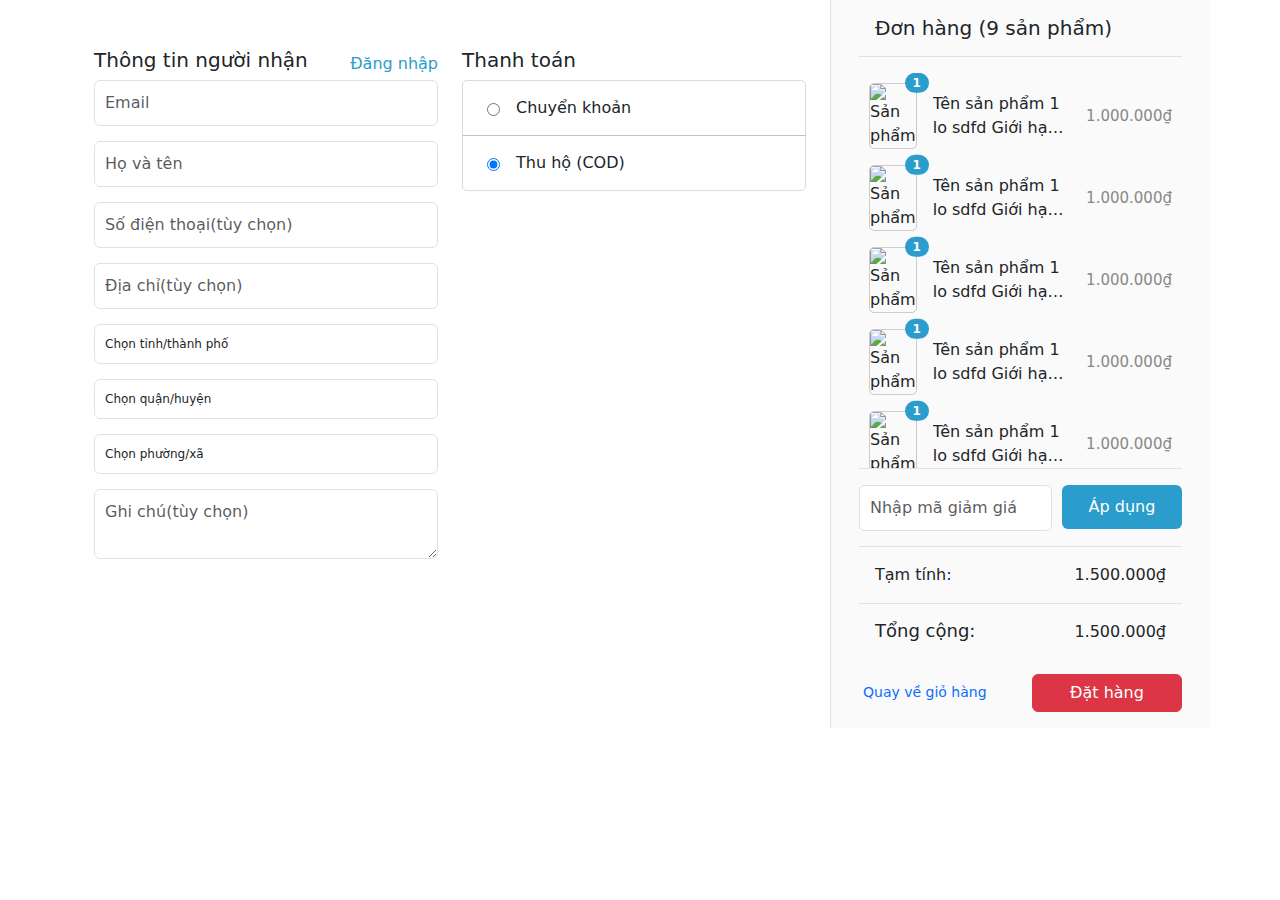
==== checkout.html @ f7be144c "add light box" ====
<!DOCTYPE html>
<html lang="vi">
    <head>
        <meta charset="UTF-8" />
        <meta name="viewport" content="width=device-width, initial-scale=1.0" />
        <title>Checkout - EGA Bike</title>
        <!-- Bootstrap CSS -->
        <link
            href="https://cdn.jsdelivr.net/npm/bootstrap@5.3.3/dist/css/bootstrap.min.css"
            rel="stylesheet"
            integrity="sha384-QWTKZyjpPEjISv5WaRU9OFeRpok6YctnYmDr5pNlyT2bRjXh0JMhjY6hW+ALEwIH"
            crossorigin="anonymous"
        />
        <!-- Font-awesome -->
        <link
            rel="stylesheet"
            href="https://cdnjs.cloudflare.com/ajax/libs/font-awesome/6.6.0/css/all.min.css"
            integrity="sha512-Kc323vGBEqzTmouAECnVceyQqyqdsSiqLQISBL29aUW4U/M7pSPA/gEUZQqv1cwx4OnYxTxve5UMg5GT6L4JJg=="
            crossorigin="anonymous"
            referrerpolicy="no-referrer"
        />
        <!-- CSS Select2 -->
        <link href="https://cdn.jsdelivr.net/npm/select2@4.1.0-rc.0/dist/css/select2.min.css" rel="stylesheet" />
        <!-- External link css -->
        <link rel="stylesheet" href="./assets/css/checkout.css" />
    </head>
    <body>
        <div class="container">
            <div class="row">
                <div class="col-md-12 col-xl-8 p-4">
                    <div class="">
                        <!-- <h3 style="color: #2a9dcc; margin-bottom: 20px">CELAH</h3> -->
                        <img
                            src="https://bizweb.dktcdn.net/100/445/219/themes/895999/assets/logo.png?1697789040374"
                            alt=""
                            class="mb-3"
                        />
                    </div>
                    <div class="row g-4">
                        <!-- Thông tin người nhận -->
                        <div class="col-md-12 col-xl-6 main-content__recipient-info">
                            <div class="d-flex justify-content-between align-items-center">
                                <h5 class="main-content__title">
                                    <span class="main-content__title-icon" style="display: none; margin-right: 8px"
                                        ><i class="fa-regular fa-address-card"></i></span
                                    >Thông tin người nhận
                                </h5>
                                <a href="#" style="color: #2a9dcc; text-decoration: none"
                                    ><span><i class="fa-regular fa-circle-user"></i></span> Đăng nhập</a
                                >
                            </div>
                            <form>
                                <div class="form-group">
                                    <input type="email" class="form-control" id="email" placeholder="Email" />
                                </div>
                                <div class="form-group">
                                    <input type="text" class="form-control" id="fullname" placeholder="Họ và tên" />
                                </div>
                                <div class="form-group">
                                    <input
                                        type="tel"
                                        class="form-control"
                                        id="phone"
                                        placeholder="Số điện thoại(tùy chọn)"
                                    />
                                </div>
                                <div class="form-group">
                                    <input
                                        type="text"
                                        class="form-control"
                                        id="address"
                                        placeholder="Địa chỉ(tùy chọn)"
                                    />
                                </div>
                                <div class="form-group">
                                    <select class="form-control" id="province" style="font-size: 12px">
                                        <option value="">Chọn tỉnh/thành phố</option>
                                        <option value="Hà Nội">Hà Nội</option>
                                        <option value="Hồ Chí Minh">Hồ Chí Minh</option>
                                        <option value="Đà Nẵng">Đà Nẵng</option>
                                    </select>
                                </div>
                                <div class="form-group">
                                    <select class="form-control" id="district" style="font-size: 12px">
                                        <option value="">Chọn quận/huyện</option>
                                        <option value="Ba Đình">Ba Đình</option>
                                        <option value="1">Quận 1</option>
                                        <option value="Ngũ Hành Sơn">Ngũ Hành Sơn</option>
                                    </select>
                                </div>
                                <div class="form-group">
                                    <select class="form-control" id="ward" style="font-size: 12px">
                                        <option value="">Chọn phường/xã</option>
                                        <option value="Phường 1">Phường 1</option>
                                        <option value="Phường 2">Phường 2</option>
                                    </select>
                                </div>
                                <div class="form-group">
                                    <textarea
                                        class="form-control"
                                        id="note"
                                        rows="2"
                                        placeholder="Ghi chú(tùy chọn)"
                                    ></textarea>
                                </div>
                            </form>
                        </div>
                        <!-- Phương thức thanh toán -->
                        <div class="col-md-12 col-xl-6 main-content__payment-method">
                            <h5 class="main-content__title">
                                <span class="main-content__title-icon" style="display: none; margin-right: 8px"
                                    ><i class="fa-solid fa-credit-card"></i></span
                                >Thanh toán
                            </h5>
                            <form>
                                <div
                                    class="form-check payment-method"
                                    style="
                                        border: 1px solid rgb(136, 136, 136, 0.3);
                                        border-top-right-radius: 5px;
                                        border-top-left-radius: 5px;
                                        margin: 0;
                                        font-size: 16px;
                                    "
                                >
                                    <input
                                        class="fs-3"
                                        type="radio"
                                        name="paymentMethod"
                                        id="transfer"
                                        value="transfer"
                                        style="transform: translateY(1px)"
                                    />
                                    <span class="icon-money"><i class="fa-solid fa-money-check-dollar"></i></span>
                                    <label
                                        class="form-check-label ms-2"
                                        style="padding: 15px 8px; width: 100%"
                                        for="transfer"
                                        >Chuyển khoản</label
                                    >
                                </div>
                                <div
                                    class="form-check payment-method"
                                    style="
                                        border: 1px solid rgb(136, 136, 136, 0.3);
                                        margin-top: -1px;
                                        border-bottom-right-radius: 5px;
                                        border-bottom-left-radius: 5px;
                                        font-size: 16px;
                                    "
                                >
                                    <input
                                        class="fs-3"
                                        type="radio"
                                        name="paymentMethod"
                                        id="cod"
                                        value="cod"
                                        checked
                                        style="transform: translateY(1px)"
                                    />
                                    <span class="icon-money"><i class="fa-solid fa-money-check-dollar"></i></span>
                                    <label
                                        class="form-check-label ms-2"
                                        style="padding: 15px 8px; width: 100%"
                                        for="cod"
                                        >Thu hộ (COD)</label
                                    >
                                </div>
                            </form>
                        </div>
                    </div>
                </div>

                <div class="col-md-12 col-xl-4 border-start" style="background-color: #fafafa">
                    <!-- Đơn hàng -->
                    <div class="order-summary p-3">
                        <h5 class="order-summary__title pt-0 p-3 border-bottom mb-3">
                            Đơn hàng (<span class="total-product_cart">9</span> sản phẩm)
                        </h5>
                        <div
                            class="order-summary__list mt-2 border-bottom mb-3"
                            style="max-height: 396px; overflow: auto; padding: 10px"
                        >
                            <div class="order-summary__item d-flex justify-content-between align-items-center mb-3">
                                <div class="d-flex align-items-center">
                                    <div class="position-relative">
                                        <img
                                            src="https://bizweb.dktcdn.net/thumb/thumb/100/521/820/products/xtouringhandlebarharness7-1296x-2e3074d3e3ce4641910e26ab1d4619d6.jpg?v=1721783257817"
                                            alt="Sản phẩm"
                                            class="mr-2"
                                            style="
                                                width: 50px;
                                                height: 50px;
                                                object-fit: contain;
                                                border: 1px solid rgba(136, 136, 136, 0.4);
                                                border-radius: 5px;
                                            "
                                        />
                                        <span
                                            class="position-absolute top-0 start-100 translate-middle badge rounded-pill"
                                            style="background-color: #2a9dcc"
                                        >
                                            1
                                            <span class="visually-hidden">unread messages</span>
                                        </span>
                                    </div>

                                    <span
                                        class="ms-3"
                                        style="
                                            max-width: 232px;
                                            margin: 0;
                                            display: -webkit-box; /* Sử dụng flexbox để định dạng dòng */
                                            -webkit-box-orient: vertical; /* Đặt chiều hướng của box thành dọc */
                                            overflow: hidden; /* Ẩn nội dung bị tràn */
                                            -webkit-line-clamp: 2; /* Giới hạn số dòng hiển thị là 2 */
                                            line-clamp: 2;
                                        "
                                        >Tên sản phẩm 1 lo sdfd Giới hạn số dòng h Tên sản phẩm 1 lo sdfd Giới hạn số
                                        dòng h</span
                                    >
                                </div>
                                <span class="" style="margin-left: 15px; color: #888; font-size: 15px">1.000.000₫</span>
                            </div>
                            <div class="order-summary__item d-flex justify-content-between align-items-center mb-3">
                                <div class="d-flex align-items-center">
                                    <div class="position-relative">
                                        <img
                                            src="https://bizweb.dktcdn.net/thumb/thumb/100/521/820/products/xtouringhandlebarharness7-1296x-2e3074d3e3ce4641910e26ab1d4619d6.jpg?v=1721783257817"
                                            alt="Sản phẩm"
                                            class="mr-2"
                                            style="
                                                width: 50px;
                                                height: 50px;
                                                object-fit: contain;
                                                border: 1px solid rgba(136, 136, 136, 0.4);
                                                border-radius: 5px;
                                            "
                                        />
                                        <span
                                            class="position-absolute top-0 start-100 translate-middle badge rounded-pill"
                                            style="background-color: #2a9dcc"
                                        >
                                            1
                                            <span class="visually-hidden">unread messages</span>
                                        </span>
                                    </div>

                                    <span
                                        class="ms-3"
                                        style="
                                            max-width: 232px;
                                            margin: 0;
                                            display: -webkit-box; /* Sử dụng flexbox để định dạng dòng */
                                            -webkit-box-orient: vertical; /* Đặt chiều hướng của box thành dọc */
                                            overflow: hidden; /* Ẩn nội dung bị tràn */
                                            -webkit-line-clamp: 2; /* Giới hạn số dòng hiển thị là 2 */
                                            line-clamp: 2;
                                        "
                                        >Tên sản phẩm 1 lo sdfd Giới hạn số dòng h Tên sản phẩm 1 lo sdfd Giới hạn số
                                        dòng h</span
                                    >
                                </div>
                                <span class="" style="margin-left: 15px; color: #888; font-size: 15px">1.000.000₫</span>
                            </div>
                            <div class="order-summary__item d-flex justify-content-between align-items-center mb-3">
                                <div class="d-flex align-items-center">
                                    <div class="position-relative">
                                        <img
                                            src="https://bizweb.dktcdn.net/thumb/thumb/100/521/820/products/xtouringhandlebarharness7-1296x-2e3074d3e3ce4641910e26ab1d4619d6.jpg?v=1721783257817"
                                            alt="Sản phẩm"
                                            class="mr-2"
                                            style="
                                                width: 50px;
                                                height: 50px;
                                                object-fit: contain;
                                                border: 1px solid rgba(136, 136, 136, 0.4);
                                                border-radius: 5px;
                                            "
                                        />
                                        <span
                                            class="position-absolute top-0 start-100 translate-middle badge rounded-pill"
                                            style="background-color: #2a9dcc"
                                        >
                                            1
                                            <span class="visually-hidden">unread messages</span>
                                        </span>
                                    </div>

                                    <span
                                        class="ms-3"
                                        style="
                                            max-width: 232px;
                                            margin: 0;
                                            display: -webkit-box; /* Sử dụng flexbox để định dạng dòng */
                                            -webkit-box-orient: vertical; /* Đặt chiều hướng của box thành dọc */
                                            overflow: hidden; /* Ẩn nội dung bị tràn */
                                            -webkit-line-clamp: 2; /* Giới hạn số dòng hiển thị là 2 */
                                            line-clamp: 2;
                                        "
                                        >Tên sản phẩm 1 lo sdfd Giới hạn số dòng h Tên sản phẩm 1 lo sdfd Giới hạn số
                                        dòng h</span
                                    >
                                </div>
                                <span class="" style="margin-left: 15px; color: #888; font-size: 15px">1.000.000₫</span>
                            </div>
                            <div class="order-summary__item d-flex justify-content-between align-items-center mb-3">
                                <div class="d-flex align-items-center">
                                    <div class="position-relative">
                                        <img
                                            src="https://bizweb.dktcdn.net/thumb/thumb/100/521/820/products/xtouringhandlebarharness7-1296x-2e3074d3e3ce4641910e26ab1d4619d6.jpg?v=1721783257817"
                                            alt="Sản phẩm"
                                            class="mr-2"
                                            style="
                                                width: 50px;
                                                height: 50px;
                                                object-fit: contain;
                                                border: 1px solid rgba(136, 136, 136, 0.4);
                                                border-radius: 5px;
                                            "
                                        />
                                        <span
                                            class="position-absolute top-0 start-100 translate-middle badge rounded-pill"
                                            style="background-color: #2a9dcc"
                                        >
                                            1
                                            <span class="visually-hidden">unread messages</span>
                                        </span>
                                    </div>

                                    <span
                                        class="ms-3"
                                        style="
                                            max-width: 232px;
                                            margin: 0;
                                            display: -webkit-box; /* Sử dụng flexbox để định dạng dòng */
                                            -webkit-box-orient: vertical; /* Đặt chiều hướng của box thành dọc */
                                            overflow: hidden; /* Ẩn nội dung bị tràn */
                                            -webkit-line-clamp: 2; /* Giới hạn số dòng hiển thị là 2 */
                                            line-clamp: 2;
                                        "
                                        >Tên sản phẩm 1 lo sdfd Giới hạn số dòng h Tên sản phẩm 1 lo sdfd Giới hạn số
                                        dòng h</span
                                    >
                                </div>
                                <span class="" style="margin-left: 15px; color: #888; font-size: 15px">1.000.000₫</span>
                            </div>
                            <div class="order-summary__item d-flex justify-content-between align-items-center mb-3">
                                <div class="d-flex align-items-center">
                                    <div class="position-relative">
                                        <img
                                            src="https://bizweb.dktcdn.net/thumb/thumb/100/521/820/products/xtouringhandlebarharness7-1296x-2e3074d3e3ce4641910e26ab1d4619d6.jpg?v=1721783257817"
                                            alt="Sản phẩm"
                                            class="mr-2"
                                            style="
                                                width: 50px;
                                                height: 50px;
                                                object-fit: contain;
                                                border: 1px solid rgba(136, 136, 136, 0.4);
                                                border-radius: 5px;
                                            "
                                        />
                                        <span
                                            class="position-absolute top-0 start-100 translate-middle badge rounded-pill"
                                            style="background-color: #2a9dcc"
                                        >
                                            1
                                            <span class="visually-hidden">unread messages</span>
                                        </span>
                                    </div>

                                    <span
                                        class="ms-3"
                                        style="
                                            max-width: 232px;
                                            margin: 0;
                                            display: -webkit-box; /* Sử dụng flexbox để định dạng dòng */
                                            -webkit-box-orient: vertical; /* Đặt chiều hướng của box thành dọc */
                                            overflow: hidden; /* Ẩn nội dung bị tràn */
                                            -webkit-line-clamp: 2; /* Giới hạn số dòng hiển thị là 2 */
                                            line-clamp: 2;
                                        "
                                        >Tên sản phẩm 1 lo sdfd Giới hạn số dòng h Tên sản phẩm 1 lo sdfd Giới hạn số
                                        dòng h</span
                                    >
                                </div>
                                <span class="" style="margin-left: 15px; color: #888; font-size: 15px">1.000.000₫</span>
                            </div>
                            <div class="order-summary__item d-flex justify-content-between align-items-center mb-3">
                                <div class="d-flex align-items-center">
                                    <div class="position-relative">
                                        <img
                                            src="https://bizweb.dktcdn.net/thumb/thumb/100/521/820/products/xtouringhandlebarharness7-1296x-2e3074d3e3ce4641910e26ab1d4619d6.jpg?v=1721783257817"
                                            alt="Sản phẩm"
                                            class="mr-2"
                                            style="
                                                width: 50px;
                                                height: 50px;
                                                object-fit: contain;
                                                border: 1px solid rgba(136, 136, 136, 0.4);
                                                border-radius: 5px;
                                            "
                                        />
                                        <span
                                            class="position-absolute top-0 start-100 translate-middle badge rounded-pill"
                                            style="background-color: #2a9dcc"
                                        >
                                            1
                                            <span class="visually-hidden">unread messages</span>
                                        </span>
                                    </div>

                                    <span
                                        class="ms-3"
                                        style="
                                            max-width: 232px;
                                            margin: 0;
                                            display: -webkit-box; /* Sử dụng flexbox để định dạng dòng */
                                            -webkit-box-orient: vertical; /* Đặt chiều hướng của box thành dọc */
                                            overflow: hidden; /* Ẩn nội dung bị tràn */
                                            -webkit-line-clamp: 2; /* Giới hạn số dòng hiển thị là 2 */
                                            line-clamp: 2;
                                        "
                                        >Tên sản phẩm 1 lo sdfd Giới hạn số dòng h Tên sản phẩm 1 lo sdfd Giới hạn số
                                        dòng h</span
                                    >
                                </div>
                                <span class="" style="margin-left: 15px; color: #888; font-size: 15px">1.000.000₫</span>
                            </div>
                            <div class="order-summary__item d-flex justify-content-between align-items-center mb-3">
                                <div class="d-flex align-items-center">
                                    <div class="position-relative">
                                        <img
                                            src="https://bizweb.dktcdn.net/thumb/thumb/100/521/820/products/xtouringhandlebarharness7-1296x-2e3074d3e3ce4641910e26ab1d4619d6.jpg?v=1721783257817"
                                            alt="Sản phẩm"
                                            class="mr-2"
                                            style="
                                                width: 50px;
                                                height: 50px;
                                                object-fit: contain;
                                                border: 1px solid rgba(136, 136, 136, 0.4);
                                                border-radius: 5px;
                                            "
                                        />
                                        <span
                                            class="position-absolute top-0 start-100 translate-middle badge rounded-pill"
                                            style="background-color: #2a9dcc"
                                        >
                                            1
                                            <span class="visually-hidden">unread messages</span>
                                        </span>
                                    </div>

                                    <span
                                        class="ms-3"
                                        style="
                                            max-width: 232px;
                                            margin: 0;
                                            display: -webkit-box; /* Sử dụng flexbox để định dạng dòng */
                                            -webkit-box-orient: vertical; /* Đặt chiều hướng của box thành dọc */
                                            overflow: hidden; /* Ẩn nội dung bị tràn */
                                            -webkit-line-clamp: 2; /* Giới hạn số dòng hiển thị là 2 */
                                            line-clamp: 2;
                                        "
                                        >Tên sản phẩm 1 lo sdfd Giới hạn số dòng h Tên sản phẩm 1 lo sdfd Giới hạn số
                                        dòng h</span
                                    >
                                </div>
                                <span class="" style="margin-left: 15px; color: #888; font-size: 15px">1.000.000₫</span>
                            </div>
                            <div class="order-summary__item d-flex justify-content-between align-items-center mb-3">
                                <div class="d-flex align-items-center">
                                    <div class="position-relative">
                                        <img
                                            src="https://bizweb.dktcdn.net/thumb/thumb/100/521/820/products/xtouringhandlebarharness7-1296x-2e3074d3e3ce4641910e26ab1d4619d6.jpg?v=1721783257817"
                                            alt="Sản phẩm"
                                            class="mr-2"
                                            style="
                                                width: 50px;
                                                height: 50px;
                                                object-fit: contain;
                                                border: 1px solid rgba(136, 136, 136, 0.4);
                                                border-radius: 5px;
                                            "
                                        />
                                        <span
                                            class="position-absolute top-0 start-100 translate-middle badge rounded-pill"
                                            style="background-color: #2a9dcc"
                                        >
                                            1
                                            <span class="visually-hidden">unread messages</span>
                                        </span>
                                    </div>

                                    <span
                                        class="ms-3"
                                        style="
                                            max-width: 232px;
                                            margin: 0;
                                            display: -webkit-box; /* Sử dụng flexbox để định dạng dòng */
                                            -webkit-box-orient: vertical; /* Đặt chiều hướng của box thành dọc */
                                            overflow: hidden; /* Ẩn nội dung bị tràn */
                                            -webkit-line-clamp: 2; /* Giới hạn số dòng hiển thị là 2 */
                                            line-clamp: 2;
                                        "
                                        >Tên sản phẩm 1 lo sdfd Giới hạn số dòng h Tên sản phẩm 1 lo sdfd Giới hạn số
                                        dòng h</span
                                    >
                                </div>
                                <span class="" style="margin-left: 15px; color: #888; font-size: 15px">1.000.000₫</span>
                            </div>
                        </div>

                        <div class="form-group d-flex justify-content-between align-items-center">
                            <input type="text" class="form-control" style="flex: 1" placeholder="Nhập mã giảm giá" />
                            <button
                                type="button"
                                class="btn btn-primary"
                                style="
                                    width: 120px;
                                    margin-left: 10px;
                                    background-color: #2a9dcc;
                                    outline: none;
                                    border: none;
                                    padding: 10px 0;
                                    transform: translateY(-1px);
                                "
                            >
                                Áp dụng
                            </button>
                        </div>

                        <div class="d-flex justify-content-between border-top p-3">
                            <p class="m-0">Tạm tính:</p>
                            <span>1.500.000₫</span>
                        </div>
                        <div class="d-flex justify-content-between border-top p-3">
                            <h5 style="font-size: 18px">Tổng cộng:</h5>
                            <span>1.500.000₫</span>
                        </div>

                        <div class="checkout-action_wrap d-flex justify-content-between align-items-center mt-2">
                            <a
                                href="./cart-detail.html"
                                style="text-decoration: none; font-size: 14px; font-weight: 400"
                                ><span calss="d-inline-block"
                                    ><i
                                        class="fa-solid fa-chevron-left me-1"
                                        style="transform: translateY(1px)"
                                    ></i></span
                                >Quay về giỏ hàng</a
                            >
                            <button
                                type="button"
                                class="checkout-action_btn btn btn-danger text-right"
                                style="width: 150px"
                            >
                                Đặt hàng
                            </button>
                        </div>
                    </div>
                </div>
            </div>
        </div>

        <!-- Bootstrap JS and dependencies -->
        <script
            src="https://cdn.jsdelivr.net/npm/bootstrap@5.3.3/dist/js/bootstrap.bundle.min.js"
            integrity="sha384-YvpcrYf0tY3lHB60NNkmXc5s9fDVZLESaAA55NDzOxhy9GkcIdslK1eN7N6jIeHz"
            crossorigin="anonymous"
        ></script>
        <!-- Link Jquery -->
        <script src="./assets/libs/jquery/jquery-3.7.0.min.js"></script>
        <!-- JS Select2 -->
        <script src="https://cdn.jsdelivr.net/npm/select2@4.1.0-rc.0/dist/js/select2.min.js"></script>
        <script>
            $(document).ready(function () {
                $('#province').select2({
                    placeholder: 'Select an option',
                    allowClear: true,
                });
            });
        </script>
    </body>
</html>
---- assets/css/checkout.css ----
::-webkit-scrollbar {
    width: 10px;
    height: 10px;
}

/* Thanh cuộn */
::-webkit-scrollbar-thumb {
    background-color: rgb(136, 136, 136);
    border-radius: 10px;
    border: 2px solid #f1f1f1;
}

::-webkit-scrollbar-thumb:hover {
    background: #555;
}
.form-group {
    margin-bottom: 15px;
}

.form-control {
    padding: 10px !important;
    box-sizing: border-box;
}

.payment-method {
    position: relative;
    display: flex;
    align-items: center;
}

.icon-money {
    position: absolute;
    right: 10%;
    color: #1990c6;
}

/* mobile & tablet width< 1024*/
@media only screen and (min-width: 63.9375rem) {
}

/* mobile width < 768px*/
@media only screen and (max-width: 767px) {
    .main-content__title-icon {
        display: inline-block !important;
    }

    .checkout-action_wrap {
        flex-direction: column-reverse;
    }

    .checkout-action_btn {
        margin-bottom: 15px;
        width: 100% !important;
    }
}

/* tablet width >= 768px and with < 1024px */
@media screen and (min-width: 768px) and (max-width: 1023px) {
}
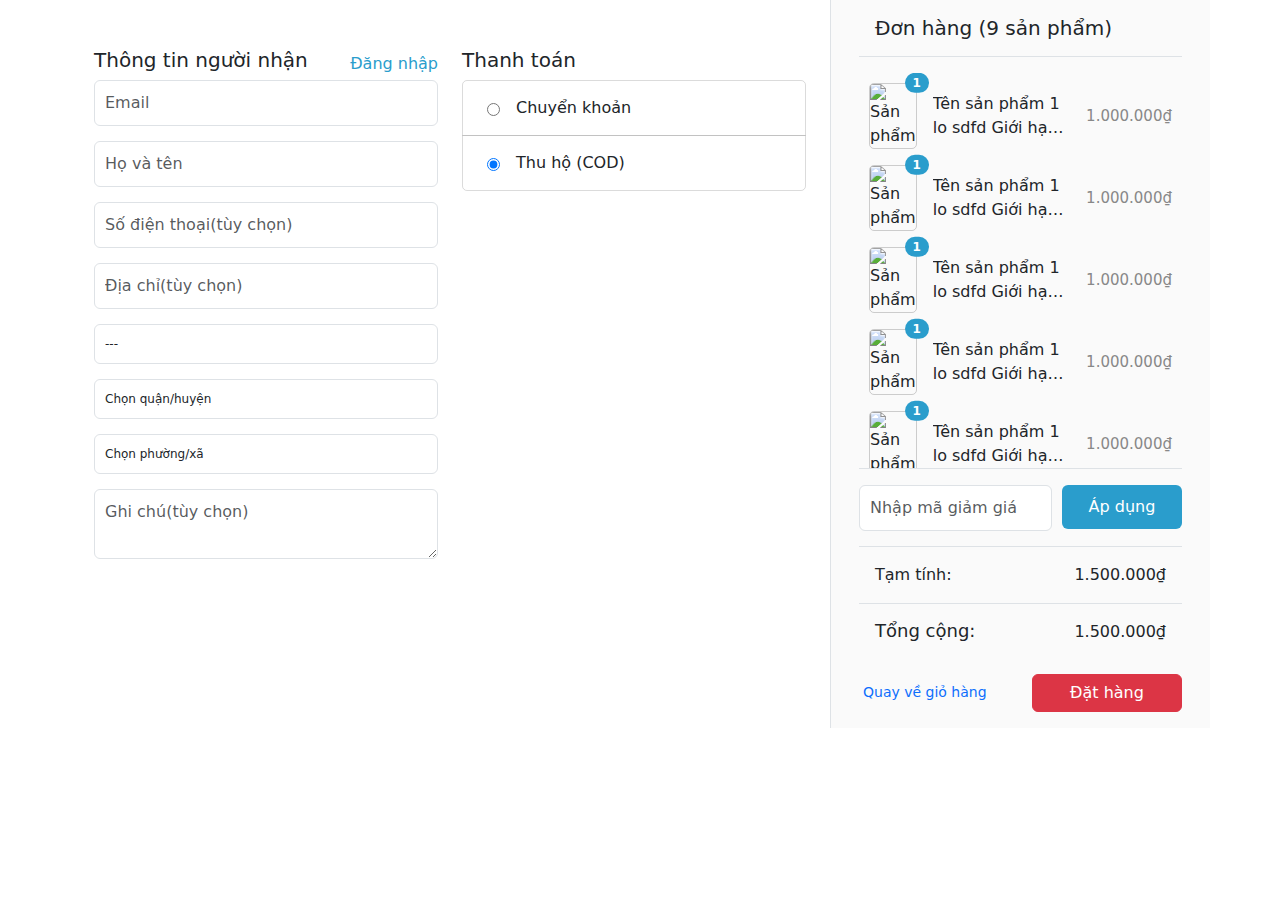
==== commit f5d120cd: "." ====
--- a/checkout.html
+++ b/checkout.html
@@ -74,12 +74,79 @@
                                 </div>
                                 <div class="form-group">
                                     <select class="form-control" id="province" style="font-size: 12px">
-                                        <option value="">Chọn tỉnh/thành phố</option>
-                                        <option value="Hà Nội">Hà Nội</option>
-                                        <option value="Hồ Chí Minh">Hồ Chí Minh</option>
-                                        <option value="Đà Nẵng">Đà Nẵng</option>
+                                        <option value="" hidden="" data-select2-id="select2-data-209-ci8t">---</option>
+                                        <option value="1" data-select2-id="select2-data-221-cx6p">Hà Nội</option>
+                                        <option value="2" data-select2-id="select2-data-222-cbb0">
+                                            TP Hồ Chí Minh
+                                        </option>
+                                        <option value="3" data-select2-id="select2-data-223-pirv">An Giang</option>
+                                        <option value="4" data-select2-id="select2-data-224-3on8">
+                                            Bà Rịa-Vũng Tàu
+                                        </option>
+                                        <option value="5" data-select2-id="select2-data-225-bahk">Bắc Giang</option>
+                                        <option value="6" data-select2-id="select2-data-226-drvb">Bắc Kạn</option>
+                                        <option value="7" data-select2-id="select2-data-227-7wps">Bạc Liêu</option>
+                                        <option value="8" data-select2-id="select2-data-228-87pb">Bắc Ninh</option>
+                                        <option value="9" data-select2-id="select2-data-229-txb2">Bến Tre</option>
+                                        <option value="10" data-select2-id="select2-data-230-50gn">Bình Dương</option>
+                                        <option value="11" data-select2-id="select2-data-231-bbmw">Bình Định</option>
+                                        <option value="12" data-select2-id="select2-data-232-anzb">Bình Phước</option>
+                                        <option value="13" data-select2-id="select2-data-233-ubxp">Bình Thuận</option>
+                                        <option value="14" data-select2-id="select2-data-234-udlt">Cà Mau</option>
+                                        <option value="15" data-select2-id="select2-data-235-0wcj">Cao Bằng</option>
+                                        <option value="16" data-select2-id="select2-data-236-6pl0">Cần Thơ</option>
+                                        <option value="17" data-select2-id="select2-data-237-2ade">Đà Nẵng</option>
+                                        <option value="18" data-select2-id="select2-data-238-4kkr">Đắk Lắk</option>
+                                        <option value="19" data-select2-id="select2-data-239-g501">Đắk Nông</option>
+                                        <option value="20" data-select2-id="select2-data-240-tz2p">Điện Biên</option>
+                                        <option value="21" data-select2-id="select2-data-241-fi8n">Đồng Nai</option>
+                                        <option value="22" data-select2-id="select2-data-242-hzdv">Đồng Tháp</option>
+                                        <option value="23" data-select2-id="select2-data-243-pdty">Gia Lai</option>
+                                        <option value="24" data-select2-id="select2-data-244-43xl">Hà Giang</option>
+                                        <option value="25" data-select2-id="select2-data-245-19d2">Hà Nam</option>
+                                        <option value="26" data-select2-id="select2-data-246-j3lf">Hà Tĩnh</option>
+                                        <option value="27" data-select2-id="select2-data-247-1cmk">Hải Dương</option>
+                                        <option value="28" data-select2-id="select2-data-248-39nb">Hải Phòng</option>
+                                        <option value="29" data-select2-id="select2-data-249-o7xm">Hậu Giang</option>
+                                        <option value="30" data-select2-id="select2-data-250-cjys">Hòa Bình</option>
+                                        <option value="31" data-select2-id="select2-data-251-cnrj">Hưng Yên</option>
+                                        <option value="32" data-select2-id="select2-data-252-l9bg">Khánh Hòa</option>
+                                        <option value="33" data-select2-id="select2-data-253-y5jl">Kiên Giang</option>
+                                        <option value="34" data-select2-id="select2-data-254-x44e">Kon Tum</option>
+                                        <option value="35" data-select2-id="select2-data-255-1vex">Lai Châu</option>
+                                        <option value="36" data-select2-id="select2-data-256-y7kx">Lâm Đồng</option>
+                                        <option value="37" data-select2-id="select2-data-257-ceqh">Lạng Sơn</option>
+                                        <option value="38" data-select2-id="select2-data-258-pclp">Lào Cai</option>
+                                        <option value="39" data-select2-id="select2-data-259-cjql">Long An</option>
+                                        <option value="40" data-select2-id="select2-data-260-aa6y">Nam Định</option>
+                                        <option value="41" data-select2-id="select2-data-261-qfuc">Nghệ An</option>
+                                        <option value="42" data-select2-id="select2-data-262-ggf8">Ninh Bình</option>
+                                        <option value="43" data-select2-id="select2-data-263-qnic">Ninh Thuận</option>
+                                        <option value="44" data-select2-id="select2-data-264-g2by">Phú Thọ</option>
+                                        <option value="45" data-select2-id="select2-data-265-igbo">Phú Yên</option>
+                                        <option value="46" data-select2-id="select2-data-266-q3lt">Quảng Bình</option>
+                                        <option value="47" data-select2-id="select2-data-267-csxi">Quảng Nam</option>
+                                        <option value="48" data-select2-id="select2-data-268-jl6j">Quảng Ngãi</option>
+                                        <option value="49" data-select2-id="select2-data-269-qruh">Quảng Ninh</option>
+                                        <option value="50" data-select2-id="select2-data-270-cxyg">Quảng Trị</option>
+                                        <option value="51" data-select2-id="select2-data-271-p0pz">Sóc Trăng</option>
+                                        <option value="52" data-select2-id="select2-data-272-ao9r">Sơn La</option>
+                                        <option value="53" data-select2-id="select2-data-273-xc0f">Tây Ninh</option>
+                                        <option value="54" data-select2-id="select2-data-274-e77t">Thái Bình</option>
+                                        <option value="55" data-select2-id="select2-data-275-pyh9">Thái Nguyên</option>
+                                        <option value="56" data-select2-id="select2-data-276-ltla">Thanh Hóa</option>
+                                        <option value="57" data-select2-id="select2-data-277-pjay">
+                                            Thừa Thiên Huế
+                                        </option>
+                                        <option value="58" data-select2-id="select2-data-278-wtev">Tiền Giang</option>
+                                        <option value="59" data-select2-id="select2-data-279-xvx0">Trà Vinh</option>
+                                        <option value="60" data-select2-id="select2-data-280-6fy2">Tuyên Quang</option>
+                                        <option value="61" data-select2-id="select2-data-281-j3vp">Vĩnh Long</option>
+                                        <option value="62" data-select2-id="select2-data-282-scxw">Vĩnh Phúc</option>
+                                        <option value="63" data-select2-id="select2-data-283-t467">Yên Bái</option>
                                     </select>
                                 </div>
+
                                 <div class="form-group">
                                     <select class="form-control" id="district" style="font-size: 12px">
                                         <option value="">Chọn quận/huyện</option>
@@ -573,10 +640,11 @@
         <script src="./assets/libs/jquery/jquery-3.7.0.min.js"></script>
         <!-- JS Select2 -->
         <script src="https://cdn.jsdelivr.net/npm/select2@4.1.0-rc.0/dist/js/select2.min.js"></script>
+
         <script>
             $(document).ready(function () {
                 $('#province').select2({
-                    placeholder: 'Select an option',
+                    placeholder: 'Tỉnh thành  ---',
                     allowClear: true,
                 });
             });
--- a/assets/css/checkout.css
+++ b/assets/css/checkout.css
@@ -57,3 +57,21 @@
 /* tablet width >= 768px and with < 1024px */
 @media screen and (min-width: 768px) and (max-width: 1023px) {
 }
+
+/* custom lại select2 */
+.select2-container--default .select2-selection--single {
+    width: 100%;
+    border: 1px solid #ced4da;
+    border-radius: 0.25rem;
+    height: 39px;
+    font-size: 15px;
+}
+
+.select2-selection__rendered,
+.select2-selection__clear {
+    line-height: 36px !important;
+}
+
+.select2-selection__arrow {
+    height: 36px !important;
+}
